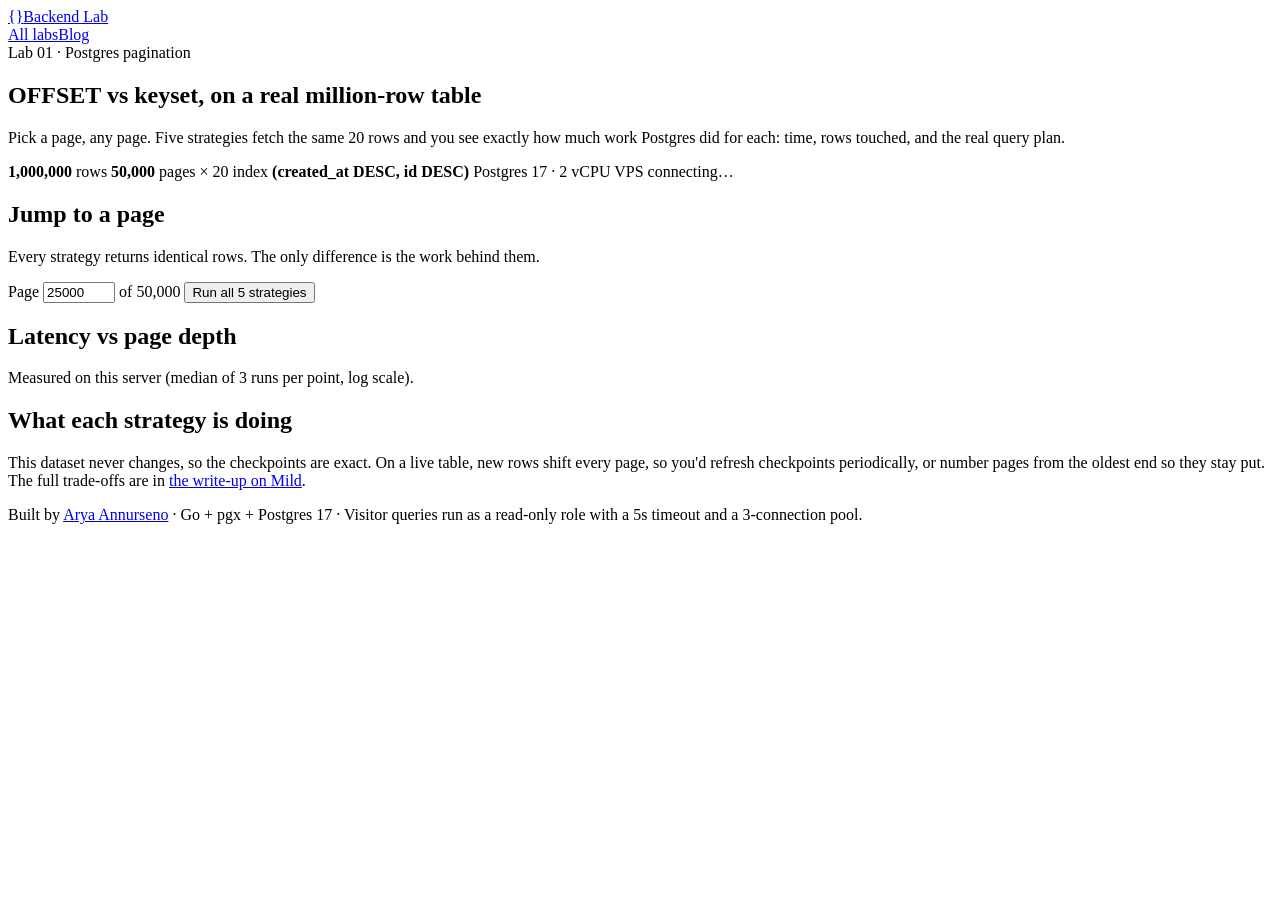
==== web/pagination.html @ 6ec6d437 "Backend Lab: live OFFSET vs keyset pagination lab Go + pgx service with a seeded 1M-row Postgres tab" ====
<!doctype html>
<html lang="en">
<head>
<meta charset="utf-8">
<meta name="viewport" content="width=device-width, initial-scale=1">
<title>OFFSET vs Keyset Pagination, Live | Backend Lab</title>
<meta name="description" content="Jump to any page of a 1,000,000-row Postgres table and compare OFFSET, deferred join, keyset and checkpoint pagination with real timings and query plans.">
<link rel="canonical" href="https://lab.senotify.com/pagination">
<meta property="og:title" content="OFFSET vs keyset pagination, measured live">
<meta property="og:description" content="Five pagination strategies racing on a real 1,000,000-row Postgres table.">
<link rel="icon" href="data:image/svg+xml,%3Csvg xmlns='http://www.w3.org/2000/svg' viewBox='0 0 32 32'%3E%3Crect width='32' height='32' rx='7' fill='%231c1c1a'/%3E%3Ctext x='16' y='21' font-family='monospace' font-size='14' font-weight='700' fill='%23fff' text-anchor='middle'%3E%7B%7D%3C/text%3E%3C/svg%3E">
<link rel="stylesheet" href="/static/lab.css">
</head>
<body>
<header class="top"><div class="wrap">
  <a class="brand" href="/"><span class="brand-mark">{}</span>Backend Lab</a>
  <nav><a href="/">All labs</a><a class="hide-sm" href="https://mild.senotify.com/@senotify">Blog</a></nav>
</div></header>

<main class="wrap">
  <section class="hero">
    <div class="eyebrow">Lab 01 · Postgres pagination</div>
    <h1>OFFSET vs keyset, on a real million-row table</h1>
    <p class="lede">Pick a page, any page. Five strategies fetch the same 20 rows and you see exactly how much work Postgres did for each: time, rows touched, and the real query plan.</p>
    <div class="chips">
      <span class="chip"><b>1,000,000</b> rows</span>
      <span class="chip"><b>50,000</b> pages × 20</span>
      <span class="chip">index <b>(created_at DESC, id DESC)</b></span>
      <span class="chip">Postgres 17 · 2 vCPU VPS</span>
      <span class="chip" id="status">connecting…</span>
    </div>
  </section>

  <section class="panel">
    <h2>Jump to a page</h2>
    <p class="sub">Every strategy returns identical rows. The only difference is the work behind them.</p>
    <div class="controls">
      <label for="page">Page</label>
      <input id="page" type="number" min="1" max="50000" value="25000">
      <span class="note" style="margin:0">of 50,000</span>
      <button id="run" class="primary">Run all 5 strategies</button>
    </div>
    <div class="quick" id="quick"></div>
    <div id="err" class="error" hidden></div>
    <div id="results" class="results"></div>
    <details id="rows-wrap" hidden>
      <summary>Show the 20 rows on this page</summary>
      <table class="rows"><thead><tr><th>id</th><th>created_at</th><th>title</th></tr></thead><tbody id="rows"></tbody></table>
    </details>
  </section>

  <section class="panel">
    <h2>Latency vs page depth</h2>
    <p class="sub" id="sweep-sub">Measured on this server (median of 3 runs per point, log scale).</p>
    <div class="chart-wrap" id="chart"></div>
    <div class="legend" id="legend"></div>
  </section>

  <section class="panel">
    <h2>What each strategy is doing</h2>
    <div class="explain" id="explain"></div>
    <p class="note" style="margin-top:18px">This dataset never changes, so the checkpoints are exact. On a live table, new rows shift every page, so you'd refresh checkpoints periodically, or number pages from the oldest end so they stay put. The full trade-offs are in <a href="https://mild.senotify.com/@senotify/stop-using-offset-keyset-pagination-in-postgres-e7bfc8ef">the write-up on Mild</a>.</p>
  </section>
</main>

<footer><div class="wrap">Built by <a href="https://senotify.com">Arya Annurseno</a> · Go + pgx + Postgres 17 · Visitor queries run as a read-only role with a 5s timeout and a 3-connection pool.</div></footer>
<script src="/static/pagination.js"></script>
</body>
</html>
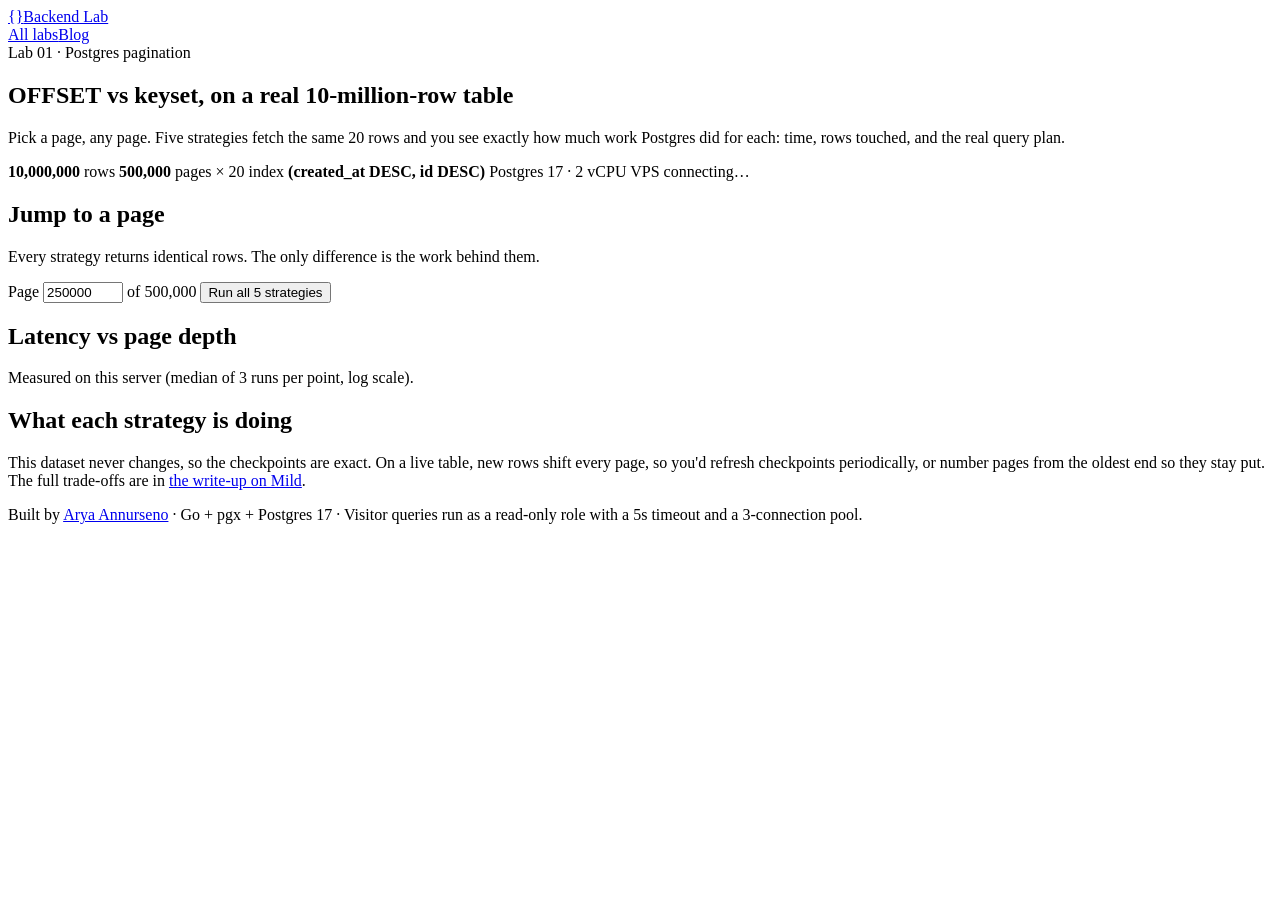
==== commit d7909bcd: "Scale the pagination lab to 10M rows Unlogged tables with a reseed check on boot, a leaner row so 10" ====
--- a/web/pagination.html
+++ b/web/pagination.html
@@ -4,10 +4,10 @@
 <meta charset="utf-8">
 <meta name="viewport" content="width=device-width, initial-scale=1">
 <title>OFFSET vs Keyset Pagination, Live | Backend Lab</title>
-<meta name="description" content="Jump to any page of a 1,000,000-row Postgres table and compare OFFSET, deferred join, keyset and checkpoint pagination with real timings and query plans.">
+<meta name="description" content="Jump to any page of a 10,000,000-row Postgres table and compare OFFSET, deferred join, keyset and checkpoint pagination with real timings and query plans.">
 <link rel="canonical" href="https://lab.senotify.com/pagination">
 <meta property="og:title" content="OFFSET vs keyset pagination, measured live">
-<meta property="og:description" content="Five pagination strategies racing on a real 1,000,000-row Postgres table.">
+<meta property="og:description" content="Five pagination strategies racing on a real 10,000,000-row Postgres table.">
 <link rel="icon" href="data:image/svg+xml,%3Csvg xmlns='http://www.w3.org/2000/svg' viewBox='0 0 32 32'%3E%3Crect width='32' height='32' rx='7' fill='%231c1c1a'/%3E%3Ctext x='16' y='21' font-family='monospace' font-size='14' font-weight='700' fill='%23fff' text-anchor='middle'%3E%7B%7D%3C/text%3E%3C/svg%3E">
 <link rel="stylesheet" href="/static/lab.css">
 </head>
@@ -20,11 +20,11 @@
 <main class="wrap">
   <section class="hero">
     <div class="eyebrow">Lab 01 · Postgres pagination</div>
-    <h1>OFFSET vs keyset, on a real million-row table</h1>
+    <h1>OFFSET vs keyset, on a real 10-million-row table</h1>
     <p class="lede">Pick a page, any page. Five strategies fetch the same 20 rows and you see exactly how much work Postgres did for each: time, rows touched, and the real query plan.</p>
     <div class="chips">
-      <span class="chip"><b>1,000,000</b> rows</span>
-      <span class="chip"><b>50,000</b> pages × 20</span>
+      <span class="chip"><b id="c-rows">10,000,000</b> rows</span>
+      <span class="chip"><b id="c-pages">500,000</b> pages × 20</span>
       <span class="chip">index <b>(created_at DESC, id DESC)</b></span>
       <span class="chip">Postgres 17 · 2 vCPU VPS</span>
       <span class="chip" id="status">connecting…</span>
@@ -36,8 +36,8 @@
     <p class="sub">Every strategy returns identical rows. The only difference is the work behind them.</p>
     <div class="controls">
       <label for="page">Page</label>
-      <input id="page" type="number" min="1" max="50000" value="25000">
-      <span class="note" style="margin:0">of 50,000</span>
+      <input id="page" type="number" min="1" max="500000" value="250000">
+      <span class="note" style="margin:0" id="of-pages">of 500,000</span>
       <button id="run" class="primary">Run all 5 strategies</button>
     </div>
     <div class="quick" id="quick"></div>
